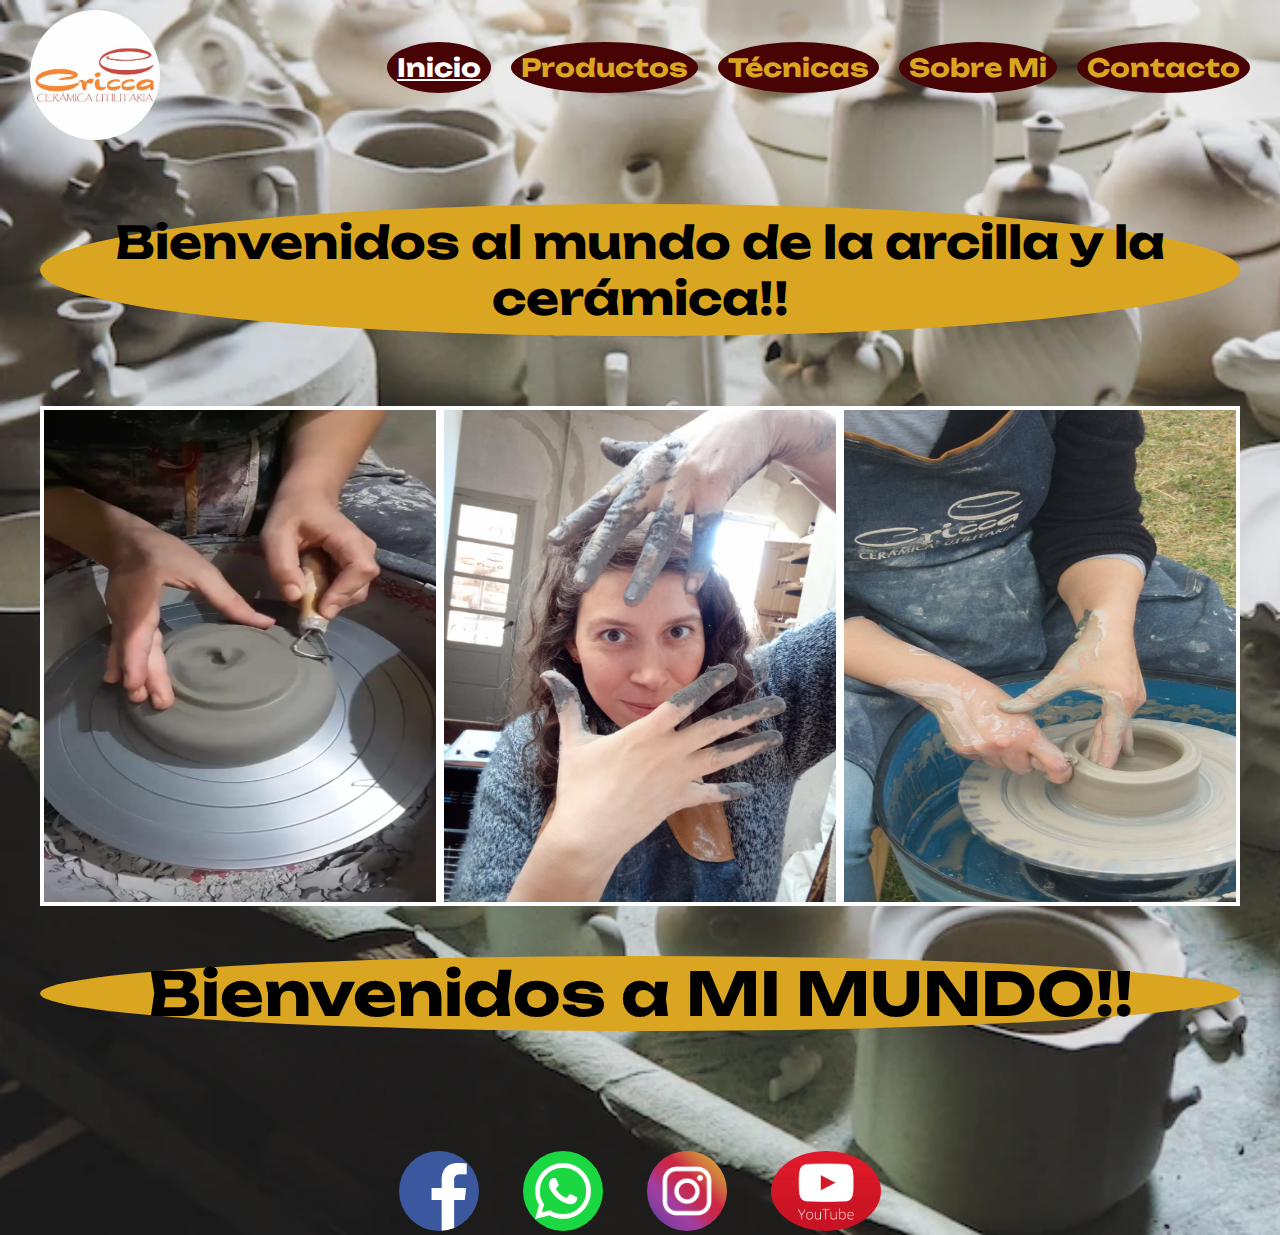
==== index.html @ 8869efef "primer commit" ====
<!DOCTYPE html>
<html lang="en">
<head>
    <meta charset="UTF-8">
    <meta http-equiv="X-UA-Compatible" content="IE=edge">
    <meta name="viewport" content="width=device-width, initial-scale=1.0">
    <link rel="stylesheet" href="./Style/style.css">
    <title>Inicio</title>
    <link rel="shortcut icon" href="./multimedia/Img/WhatsApp Image 2023-01-19 at 03.04.58.jpg" type="image/x-icon">
</head>
<body class="fondo_inicio grid_inicio">

    <header class="header_inicio">
           <!-- inserto logo -->
        <div class="logo">
            <a href="./index.html"><img src="./multimedia/Img/WhatsApp Image 2023-01-19 at 03.04.58.jpg" alt="logo" ></a>
        </div>

        <!-- menu de navegacion -->
        <div>
            <nav >
                <ol class="nave">
                    <li class="menu_item active"><a href="./index.html">Inicio</a></li>
                    <li class="menu_item"><a href="./Pages/Productos.html">Productos</a></li>
                    <li class="menu_item"><a href="./Pages/Tecnicas.html">Técnicas</a></li>
                    <li class="menu_item"><a href="./Pages/Sobre_Mi.html">Sobre Mi</a></li>
                    <li class="menu_item"><a href="./Pages/Contacto.html">Contacto</a></li>
                </ol>
            </nav>
        </div>

    </header>

    <main class="main_inicio">
        <section class="inicio">
            <div>
                <h1 class="titulo_inicio">Bienvenidos al mundo de la arcilla y la cerámica!!</h1>
            </div>

            <!-- insertando imagenes al inicio -->
            <div class="inicio_imagenes">
                <img class="inicio_img move_img1" src="./multimedia/Img/en el torno con herramientas.jpg" alt="el torno">
                <img class="inicio_img move_img2" src="./multimedia/Img/romi con las manos.jpg" alt="romi con las manos">
                <img class="inicio_img move_img3" src="./multimedia/Img/WhatsApp Image 2023-01-22 at 19.27.56.jpg" alt="torneando">
            </div>

            <div class="subtitulo_inicio">
                <h2>Bienvenidos a MI MUNDO!!</h2>
            </div>

        </section>

    </main>
    <footer>
        <div class="footer">
            <a href="https://www.facebook.com/rominadaniela.cricca?mibextid=ZbWKwL" target="_blank"><img src="./multimedia/Img/icono face 2.png" alt="icono de face"></a>
            <a href="https://wa.me/+5402342407062" target="_blank"><img src="./multimedia/Img/icono whatsapp.png" alt="icono whatsapp"></a>
            <a href="https://instagram.com/romi_cricca?igshid=YmMyMTA2M2Y=" target="_blank"><img src="./multimedia/Img/logo de instagram.webp" alt="icono de insta"></a>
            <a href="#"><img src="./multimedia/Img/youtube_logo2.png" alt="icono de youtube"></a>
    
        </div>
    </footer>
</body>

</html>
---- Style/style.css ----
@import url('https://fonts.googleapis.com/css2?family=Prompt:wght@200;400&family=Unbounded:wght@200;300;400&display=swap');

*{
    margin: 0;
    padding: 0;
    box-sizing: border-box;

    font-family: 'Unbounded', cursive;
}

/* aplicando estilo al navegador */

header{
    display: flex;
    
    justify-content: space-between;
    align-items: center;
    gap: 20px;
    padding-inline: 20px;      
}

.nave{
    display: flex;
    list-style-type: none;   
}
.nave li{
    font-size: 25px;
    font-weight: bold;
    margin-bottom: 20px;
}
.nave li a{
    text-decoration: none;
    color: goldenrod;
    margin-inline: 10px;
    background-color: rgb(72, 4, 4);
    border-radius: 50%;
    padding: 10px;
    
    
}
.menu_item a:hover{
    color: white;
    font-size: 35px;
}
.menu_item.active a {
    color: white;
    text-decoration: underline;
}


/* aplicando estilo al logo */
.logo img{
    padding: 10px;
    width: 150px;
    height: 150px;
    border-radius: 100px;
}

.logo img:hover{
    width: 155px;
    height: 155px;
}

/* aplicando etilo a la page inicio */

.inicio{
    padding: 40px;
}
.titulo_inicio{
    margin-top: 10px;
    margin-bottom: 70px;
    border-radius: 50%;
    padding: 10px;
    background-color: goldenrod;
    font-size: 45px;
    font-weight: bolder;
    text-align: center;
}
.inicio_img{
    height: 500px;
    width: 400px;
    border: white solid 4px;
}
.inicio_imagenes{
    display: flex;
    justify-content: space-evenly;
    flex-wrap: wrap;
}
.subtitulo_inicio{
    margin-top: 50px;
    border-radius: 50%;
    background-color: goldenrod;
    font-size: 40px;
    font-weight: bold;
    text-align: center;
}
.fondo_inicio{
    background-image: url(../multimedia/Img/fondo\ completo.webp);
    background-size: cover;
    background-repeat: no-repeat;
}

/***** agregando animacion a la page inicio *****/

.titulo_inicio {
	-webkit-animation: bounce-in-top 1.5s  both;
	        animation: bounce-in-top 1.5s  both;
}


 @-webkit-keyframes bounce-in-top {
    0% {
      -webkit-transform: translateY(-500px);
              transform: translateY(-500px);
      -webkit-animation-timing-function: ease-in;
              animation-timing-function: ease-in;
      opacity: 0;
    }
    38% {
      -webkit-transform: translateY(0);
              transform: translateY(0);
      -webkit-animation-timing-function: ease-out;
              animation-timing-function: ease-out;
      opacity: 1;
    }
    55% {
      -webkit-transform: translateY(-65px);
              transform: translateY(-65px);
      -webkit-animation-timing-function: ease-in;
              animation-timing-function: ease-in;
    }
    72% {
      -webkit-transform: translateY(0);
              transform: translateY(0);
      -webkit-animation-timing-function: ease-out;
              animation-timing-function: ease-out;
    }
    81% {
      -webkit-transform: translateY(-28px);
              transform: translateY(-28px);
      -webkit-animation-timing-function: ease-in;
              animation-timing-function: ease-in;
    }
    90% {
      -webkit-transform: translateY(0);
              transform: translateY(0);
      -webkit-animation-timing-function: ease-out;
              animation-timing-function: ease-out;
    }
    95% {
      -webkit-transform: translateY(-8px);
              transform: translateY(-8px);
      -webkit-animation-timing-function: ease-in;
              animation-timing-function: ease-in;
    }
    100% {
      -webkit-transform: translateY(0);
              transform: translateY(0);
      -webkit-animation-timing-function: ease-out;
              animation-timing-function: ease-out;
    }
  }
  @keyframes bounce-in-top {
    0% {
      -webkit-transform: translateY(-500px);
              transform: translateY(-500px);
      -webkit-animation-timing-function: ease-in;
              animation-timing-function: ease-in;
      opacity: 0;
    }
    38% {
      -webkit-transform: translateY(0);
              transform: translateY(0);
      -webkit-animation-timing-function: ease-out;
              animation-timing-function: ease-out;
      opacity: 1;
    }
    55% {
      -webkit-transform: translateY(-65px);
              transform: translateY(-65px);
      -webkit-animation-timing-function: ease-in;
              animation-timing-function: ease-in;
    }
    72% {
      -webkit-transform: translateY(0);
              transform: translateY(0);
      -webkit-animation-timing-function: ease-out;
              animation-timing-function: ease-out;
    }
    81% {
      -webkit-transform: translateY(-28px);
              transform: translateY(-28px);
      -webkit-animation-timing-function: ease-in;
              animation-timing-function: ease-in;
    }
    90% {
      -webkit-transform: translateY(0);
              transform: translateY(0);
      -webkit-animation-timing-function: ease-out;
              animation-timing-function: ease-out;
    }
    95% {
      -webkit-transform: translateY(-8px);
              transform: translateY(-8px);
      -webkit-animation-timing-function: ease-in;
              animation-timing-function: ease-in;
    }
    100% {
      -webkit-transform: translateY(0);
              transform: translateY(0);
      -webkit-animation-timing-function: ease-out;
              animation-timing-function: ease-out;
    }
  }


.move_img1 {
	-webkit-animation: tilt-in-fwd-tl 0.6s cubic-bezier(0.250, 0.460, 0.450, 0.940) both;
	        animation: tilt-in-fwd-tl 0.6s cubic-bezier(0.250, 0.460, 0.450, 0.940) both;
}


 @-webkit-keyframes tilt-in-fwd-tl {
    0% {
      -webkit-transform: rotateY(-20deg) rotateX(35deg) translate(-300px, -300px) skew(35deg, -10deg);
              transform: rotateY(-20deg) rotateX(35deg) translate(-300px, -300px) skew(35deg, -10deg);
      opacity: 0;
    }
    100% {
      -webkit-transform: rotateY(0) rotateX(0deg) translate(0, 0) skew(0deg, 0deg);
              transform: rotateY(0) rotateX(0deg) translate(0, 0) skew(0deg, 0deg);
      opacity: 1;
    }
  }
  @keyframes tilt-in-fwd-tl {
    0% {
      -webkit-transform: rotateY(-20deg) rotateX(35deg) translate(-300px, -300px) skew(35deg, -10deg);
              transform: rotateY(-20deg) rotateX(35deg) translate(-300px, -300px) skew(35deg, -10deg);
      opacity: 0;
    }
    100% {
      -webkit-transform: rotateY(0) rotateX(0deg) translate(0, 0) skew(0deg, 0deg);
              transform: rotateY(0) rotateX(0deg) translate(0, 0) skew(0deg, 0deg);
      opacity: 1;
    }
  }
  
  

.move_img2{
	-webkit-animation: puff-in-top 0.7s cubic-bezier(0.470, 0.000, 0.745, 0.715) both;
	        animation: puff-in-top 0.7s cubic-bezier(0.470, 0.000, 0.745, 0.715) both;
}

  @-webkit-keyframes puff-in-top {
    0% {
      -webkit-transform: scale(2);
              transform: scale(2);
      -webkit-transform-origin: 50% 0%;
              transform-origin: 50% 0%;
      -webkit-filter: blur(4px);
              filter: blur(4px);
      opacity: 0;
    }
    100% {
      -webkit-transform: scale(1);
              transform: scale(1);
      -webkit-transform-origin: 50% 0%;
              transform-origin: 50% 0%;
      -webkit-filter: blur(0px);
              filter: blur(0px);
      opacity: 1;
    }
  }
  @keyframes puff-in-top {
    0% {
      -webkit-transform: scale(2);
              transform: scale(2);
      -webkit-transform-origin: 50% 0%;
              transform-origin: 50% 0%;
      -webkit-filter: blur(4px);
              filter: blur(4px);
      opacity: 0;
    }
    100% {
      -webkit-transform: scale(1);
              transform: scale(1);
      -webkit-transform-origin: 50% 0%;
              transform-origin: 50% 0%;
      -webkit-filter: blur(0px);
              filter: blur(0px);
      opacity: 1;
    }
  }
  
.move_img3 {
	-webkit-animation: tilt-in-fwd-br 0.6s cubic-bezier(0.250, 0.460, 0.450, 0.940) both;
	        animation: tilt-in-fwd-br 0.6s cubic-bezier(0.250, 0.460, 0.450, 0.940) both;
}

 @-webkit-keyframes tilt-in-fwd-br {
    0% {
      -webkit-transform: rotateY(20deg) rotateX(-35deg) translate(300px, 300px) skew(35deg, -10deg);
              transform: rotateY(20deg) rotateX(-35deg) translate(300px, 300px) skew(35deg, -10deg);
      opacity: 0;
    }
    100% {
      -webkit-transform: rotateY(0) rotateX(0deg) translate(0, 0) skew(0deg, 0deg);
              transform: rotateY(0) rotateX(0deg) translate(0, 0) skew(0deg, 0deg);
      opacity: 1;
    }
  }
  @keyframes tilt-in-fwd-br {
    0% {
      -webkit-transform: rotateY(20deg) rotateX(-35deg) translate(300px, 300px) skew(35deg, -10deg);
              transform: rotateY(20deg) rotateX(-35deg) translate(300px, 300px) skew(35deg, -10deg);
      opacity: 0;
    }
    100% {
      -webkit-transform: rotateY(0) rotateX(0deg) translate(0, 0) skew(0deg, 0deg);
              transform: rotateY(0) rotateX(0deg) translate(0, 0) skew(0deg, 0deg);
      opacity: 1;
    }
  }


/* aplicando estilo a la page productos */


.fondo_productos{
    background-image: url(../multimedia/Img/fondo\ pantalla\ 3.webp);
    background-size: cover;
    background-repeat: no-repeat;
    background-attachment: fixed;
}


/***** aplicando estilo con flex a la page productos *****/

.pro{
    padding: 25px;
    display: flex;
    flex-wrap: wrap;
    justify-content: space-evenly;
    margin-top: 30px;
}

.productos{
    width: 300px;
    background-color:burlywood;
    border-radius: 10px;
    margin-inline: 30px;
    margin-bottom: 30px;

    text-align: center;
}
.producto_img{
    width: 100%;
    border-radius: 10px;
    margin-bottom: 10px;
}
.producto_titulo{
    font-size: 25px;
    margin-bottom: 10px;
}
.producto_precio{
    font-size: 20px;

    margin-bottom: 10px;
}
.producto_button{
    background-color: chartreuse;
    border: none;
    padding: 10px;
    border-radius: 10px;
    margin-bottom: 10px;
}


/* aplicando estilo a la page tecnicas */

.fondo_tecnicas{
    background-image: url(../multimedia/Img/mesada\ con\ vajilla.jpg);
    background-size: cover;
    background-repeat: no-repeat;
    
}
.tecnicas{
    padding: 20px;
}
.titulo_tecnicas{
    margin-top: 20px;
    margin-bottom: 30px;
    
}

.tecnicas_flex{
  display: flex;
  flex-wrap: wrap;
  justify-content: space-evenly;
}

.img_tecnicas1{
    padding: 20px;
    margin-top: 80px;
    margin-bottom: 20px;
    border-radius: 50px;
    height: 400px;
    border: none
}
.img_tecnicas2{
    padding: 20px;
    margin-top: 80px;
    margin-bottom: 20px;
    border-radius: 50px;
    height: 400px;
    width: 400px;
    border: none
}
.video_tecnicas{
  padding: 20px;
  margin-top: 80px;
  width: 400px;
  height: 400px;
}



/* aplicando estilo a la page sobre mi */

.fondo_sobre_mi{
    background-image:url(../multimedia/Img/img\ footer\ elementos.jpg) ;
    background-size:cover;
    background-repeat: no-repeat;
    background-attachment: fixed;
}

.estilo_section{
    margin: 20px;
    margin-block: 40px;
}

/******** aplicando grid a la page sobre mi ******/
.sobre_mi{
    margin: 20px;
    width: 100%;
    height: 100vh;

    display: grid;
    grid-template-columns: 1fr 1fr 1fr;
    grid-template-rows: 1fr 1fr 1fr;
    grid-gap: 20px;
    grid-template-areas: 
    ".                  titulo       ."
    "img1               texto        img2"
    "tituloMuestra      video        img3";
}


.titulo_sobre_mi{
    grid-area: titulo;
    font-size: 30px;
    text-align: center;
    background-color: rgba(218, 165, 32, 0.442);
    
}

.biografia{
    grid-area: texto;
    width: 600px;
    height: 100%;
    overflow-y: scroll;
    
    border: 5px double salmon;
    background-color: rgba(223, 223, 193, 0.466);
    margin-inline: 20px;
}

.video_muestra {
    display:contents;
        
}

.titulo_video{
    display: flex;
    flex-direction: column;
    justify-content: center;
    grid-area: tituloMuestra;
    margin-top: 50px;
    margin-left: 20px;
    background-color: rgba(218, 165, 32, 0.442);
    height: 100px;
    
}

.video_sobre_mi{
    grid-area: video;
    margin-top: 40px;
    margin-left: 40px;
    height: 300px;
    width: 450px;
    
}

.img1_sobremi{
    grid-area: img1;
    height: 300px;
    width: 350px;
    margin-inline: 20px;
}

.img2_sobremi{
    grid-area: img2;
    height: 300px;
    width: 350px;
    margin-inline: 20px;

}
.img3_sobremi{
    grid-area: img3;
    height: 300px;
    width: 350px;
    margin-top: 40px;
    margin-left: 40px;

}

/*** aplicando estilo a la page contacto ***/

.contacto{
    margin: 40px;
}

.fondo_contacto{
    background-image: url(../multimedia/Img/mezcla-arcilla\ utencillos.webp);
    background-size: cover;
}
.titulo_contacto {
    padding-top: 50px;

    background-color: goldenrod;
    border-radius: 80%;
    padding: 2px;
    margin-bottom: 40px;
    font-size: 25px;
    font-weight: bold;
    text-align: center;
}
.cuadro_consulta{
    
    height: 350px;
    width: 400px;
    
    background-color: rgba(218, 165, 32, 0.455);
}
.consulta{
    padding-top: 20px;
    text-align: center;
    margin-bottom: 10px;
    font-weight: bold;
    text-decoration:underline;
}

/* aplicando estilo a la ubicación y mapa de la page contacto */
.ubicacion{
    margin-top: 80px;
    padding-left: 200px;
    margin-bottom: 10px;
}
.mapa{
    padding-left: 50px;
    margin-bottom: 50px;
    width: 600px;
    height: 450px;
}


/* aplicando estilos al Footer */

footer{
    display: flex;
    justify-content: space-around;
    
}
.footer{
    margin-top: 80px;
}

.footer_sobremi{
    margin-top: 200px;
}

.footer a img{
    height: 80px;
    margin-inline: 20px;
    border-radius: 80%;
}
.footer_sobremi a img{
    height: 80px;
    margin-inline: 20px;
    border-radius: 80%;
}


/***** Aplicando Media Queries *****/

@media screen and (max-width: 1100px) {


  /* Media Queries al navegador */
  .nave{
    flex-direction: column; 
  }

  header{
    display: flex;
    justify-content: center;
    }


  /* media queries a sobre_mi */
  .sobre_mi{
      
      grid-template-columns: 1fr;
      grid-template-rows: repeat (7 , 1f);
      grid-template-areas: 
        "titulo"
        "img1"
        "texto"
        "tituloMuestra"
        "video"
        "img2"
        "img3";
     }
  .biografia{
      grid-area: texto;
      width: 300px;
      height: 150px;
      overflow-y: scroll;
      margin-inline: 10px;
      
  }
  .img1_sobremi{
    
    height: 300px;
    width: 300px;
    margin-left: 50px;
}
  .img2_sobremi{
 
    height: 300px;
    width: 300px;
    margin-inline: 20px;

}

  /** Media Queries al footer **/
  .footer a img{
    height: 75px;
    margin-inline: 15px;
    
  }
  .footer_sobremi a img{
    height: 75px;
    margin-inline: 15px;
       
  }
  
}


@media screen and (max-width: 480px) {
  
  /* media queries al nav */
  .nave li{
    font-size: 10px;
    margin-top: 20px;
  }
  .menu_item a:hover{
    font-size: 20px;
} 

  .titulo_inicio{
    font-size: 30px;
}
  
  .subtitulo_inicio{
    font-size: 20px;
  }

  /* media queries a contacto */
  .titulo_contacto{
    font-size: 18px;
  }

  .mapa{
    width: 400px;
    height: 300px;
}

  /** media queries a footer **/
  .footer a img{
    height: 50px;
    margin-inline: 10px;
  }
  .footer_sobremi a img{
    height: 50px;
    margin-inline: 10px;
  }

  
}
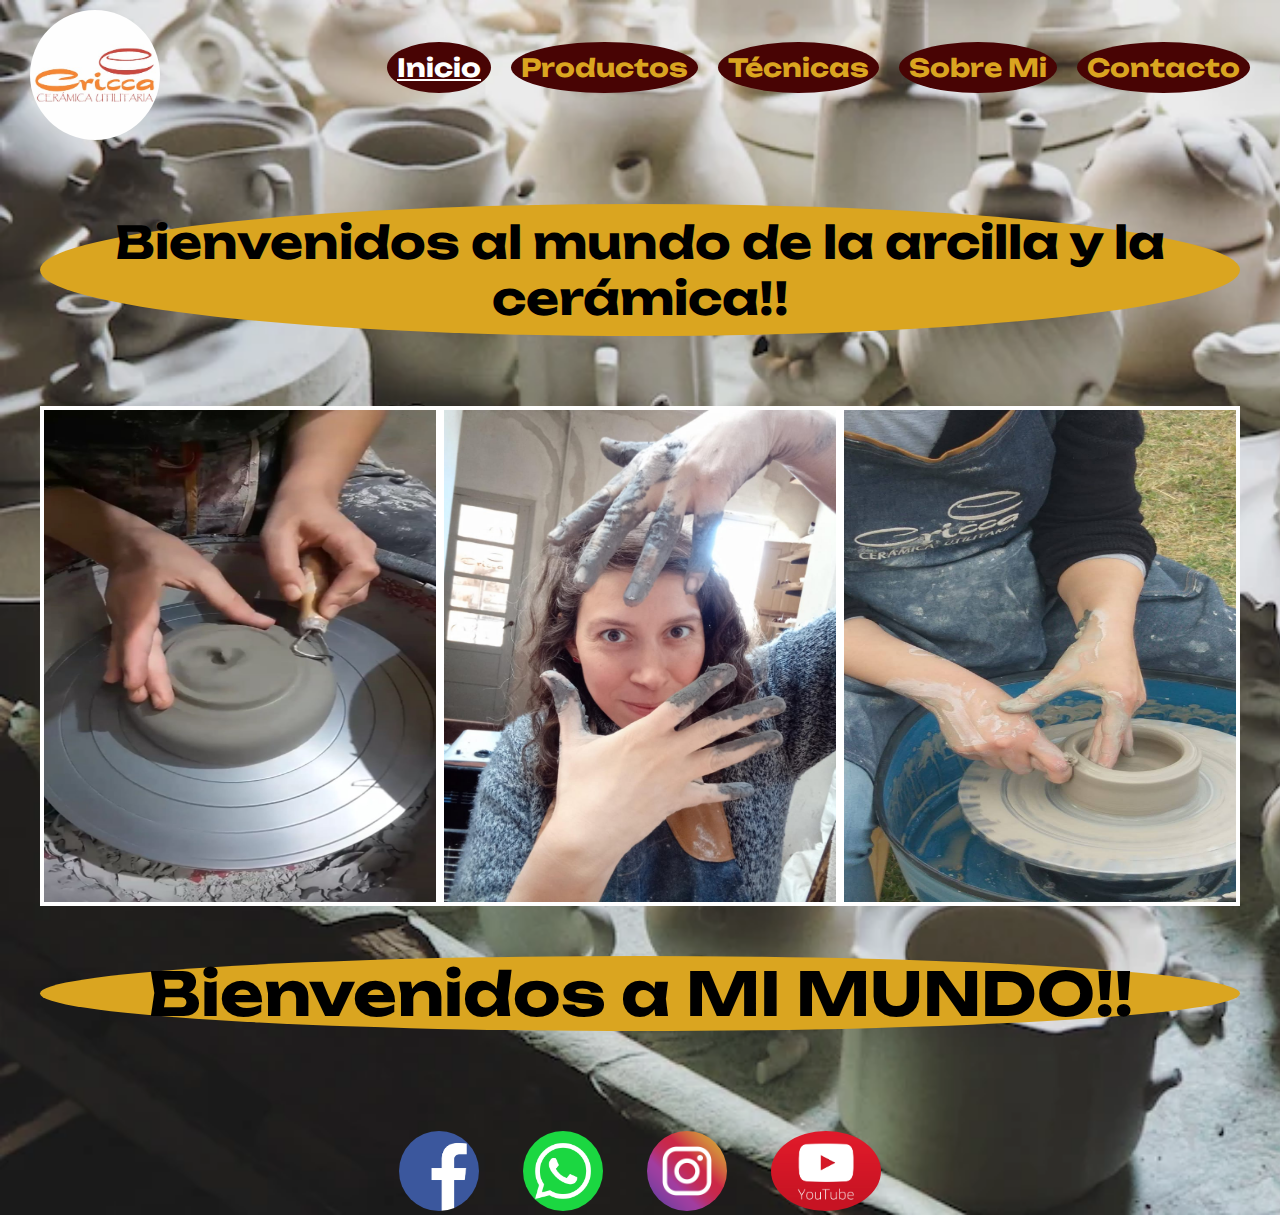
==== commit 14a93559: "Incorporando bootstrap" ====
--- a/index.html
+++ b/index.html
@@ -6,12 +6,14 @@
     <meta name="viewport" content="width=device-width, initial-scale=1.0">
     <link rel="stylesheet" href="./Style/style.css">
     <title>Inicio</title>
+
+    <!-- colocando logo para pestaña de la web -->
     <link rel="shortcut icon" href="./multimedia/Img/WhatsApp Image 2023-01-19 at 03.04.58.jpg" type="image/x-icon">
 </head>
-<body class="fondo_inicio grid_inicio">
+<body class="fondo_inicio">
 
-    <header class="header_inicio">
-           <!-- inserto logo -->
+    <header>
+        <!-- colocando logo al navegador -->
         <div class="logo">
             <a href="./index.html"><img src="./multimedia/Img/WhatsApp Image 2023-01-19 at 03.04.58.jpg" alt="logo" ></a>
         </div>
@@ -28,10 +30,9 @@
                 </ol>
             </nav>
         </div>
-
     </header>
 
-    <main class="main_inicio">
+    <main>
         <section class="inicio">
             <div>
                 <h1 class="titulo_inicio">Bienvenidos al mundo de la arcilla y la cerámica!!</h1>
--- a/Style/style.css
+++ b/Style/style.css
@@ -40,7 +40,8 @@
 }
 .menu_item a:hover{
     color: white;
-    font-size: 35px;
+    font-size: 30px;
+    
 }
 .menu_item.active a {
     color: white;
@@ -108,7 +109,7 @@
 }
 
 
- @-webkit-keyframes bounce-in-top {
+@-webkit-keyframes bounce-in-top {
     0% {
       -webkit-transform: translateY(-500px);
               transform: translateY(-500px);
@@ -326,7 +327,6 @@
 
 /* aplicando estilo a la page productos */
 
-
 .fondo_productos{
     background-image: url(../multimedia/Img/fondo\ pantalla\ 3.webp);
     background-size: cover;
@@ -389,39 +389,26 @@
     padding: 20px;
 }
 .titulo_tecnicas{
-    margin-top: 20px;
-    margin-bottom: 30px;
-    
-}
-
-.tecnicas_flex{
-  display: flex;
-  flex-wrap: wrap;
-  justify-content: space-evenly;
-}
-
-.img_tecnicas1{
-    padding: 20px;
-    margin-top: 80px;
-    margin-bottom: 20px;
-    border-radius: 50px;
-    height: 400px;
-    border: none
-}
-.img_tecnicas2{
-    padding: 20px;
-    margin-top: 80px;
-    margin-bottom: 20px;
-    border-radius: 50px;
-    height: 400px;
-    width: 400px;
-    border: none
-}
-.video_tecnicas{
-  padding: 20px;
-  margin-top: 80px;
-  width: 400px;
-  height: 400px;
+  padding-top: 50px;
+
+  background-color: goldenrod;
+  border-radius: 80%;
+  padding: 2px;
+  margin-bottom: 40px;
+  font-size: 50px;
+  font-weight: bold;
+  text-align: center;
+}
+.texto_tecnicas{
+  background-color: rgba(218, 165, 32, 0.442);
+  font-size: 20px;
+  margin-top: 50px;
+  margin-bottom: 30px;
+}
+
+.img_tecnica{
+  height: 600px;
+  width: 700px;
 }
 
 
@@ -444,14 +431,14 @@
 .sobre_mi{
     margin: 20px;
     width: 100%;
-    height: 100vh;
+
 
     display: grid;
-    grid-template-columns: 1fr 1fr 1fr;
-    grid-template-rows: 1fr 1fr 1fr;
+    grid-template-columns: auto auto auto;
+    grid-template-rows: auto 400px auto;
     grid-gap: 20px;
     grid-template-areas: 
-    ".                  titulo       ."
+    "titulo             titulo       titulo"
     "img1               texto        img2"
     "tituloMuestra      video        img3";
 }
@@ -459,9 +446,11 @@
 
 .titulo_sobre_mi{
     grid-area: titulo;
-    font-size: 30px;
+    font-size: 50px;
     text-align: center;
-    background-color: rgba(218, 165, 32, 0.442);
+    background-color: goldenrod;
+    border-radius: 80%;
+    margin-bottom: 30px;
     
 }
 
@@ -521,7 +510,7 @@
     height: 300px;
     width: 350px;
     margin-top: 40px;
-    margin-left: 40px;
+    margin-inline: 20px;
 
 }
 
@@ -542,7 +531,7 @@
     border-radius: 80%;
     padding: 2px;
     margin-bottom: 40px;
-    font-size: 25px;
+    font-size: 35px;
     font-weight: bold;
     text-align: center;
 }
@@ -583,11 +572,7 @@
     
 }
 .footer{
-    margin-top: 80px;
-}
-
-.footer_sobremi{
-    margin-top: 200px;
+    margin-top: 60px;
 }
 
 .footer a img{
@@ -595,11 +580,6 @@
     margin-inline: 20px;
     border-radius: 80%;
 }
-.footer_sobremi a img{
-    height: 80px;
-    margin-inline: 20px;
-    border-radius: 80%;
-}
 
 
 /***** Aplicando Media Queries *****/
@@ -615,14 +595,14 @@
   header{
     display: flex;
     justify-content: center;
-    }
+  }
 
 
   /* media queries a sobre_mi */
   .sobre_mi{
-      
-      grid-template-columns: 1fr;
-      grid-template-rows: repeat (7 , 1f);
+      display: grid;
+      grid-template-columns: auto;
+      grid-template-rows: repeat (7 , auto);
       grid-template-areas: 
         "titulo"
         "img1"
@@ -631,28 +611,29 @@
         "video"
         "img2"
         "img3";
-     }
+  }
+
   .biografia{
       grid-area: texto;
       width: 300px;
-      height: 150px;
+      height: 350px;
       overflow-y: scroll;
-      margin-inline: 10px;
+      margin-left: 50px;
       
   }
   .img1_sobremi{
-    
-    height: 300px;
-    width: 300px;
+    height: 380px;
+    width: 320px;
     margin-left: 50px;
-}
+  }
+
   .img2_sobremi{
- 
+
     height: 300px;
     width: 300px;
     margin-inline: 20px;
 
-}
+  }
 
   /** Media Queries al footer **/
   .footer a img{
@@ -660,12 +641,6 @@
     margin-inline: 15px;
     
   }
-  .footer_sobremi a img{
-    height: 75px;
-    margin-inline: 15px;
-       
-  }
-  
 }
 
 
@@ -678,11 +653,11 @@
   }
   .menu_item a:hover{
     font-size: 20px;
-} 
+  } 
 
   .titulo_inicio{
     font-size: 30px;
-}
+  }
   
   .subtitulo_inicio{
     font-size: 20px;
@@ -696,19 +671,28 @@
   .mapa{
     width: 400px;
     height: 300px;
-}
-
-  /** media queries a footer **/
+  }
+
+/* aplicando media queries a sobre mi */
+  .titulo_sobre_mi{
+    font-size: 30px;
+  }
+
+  .video_sobre_mi{
+    width: 350px;
+  }
+
+  .img3_sobremi{
+    width: 300px;
+  }
+
+
+/** media queries a footer **/
   .footer a img{
     height: 50px;
     margin-inline: 10px;
   }
-  .footer_sobremi a img{
-    height: 50px;
-    margin-inline: 10px;
-  }
-
-  
+
 }
 
   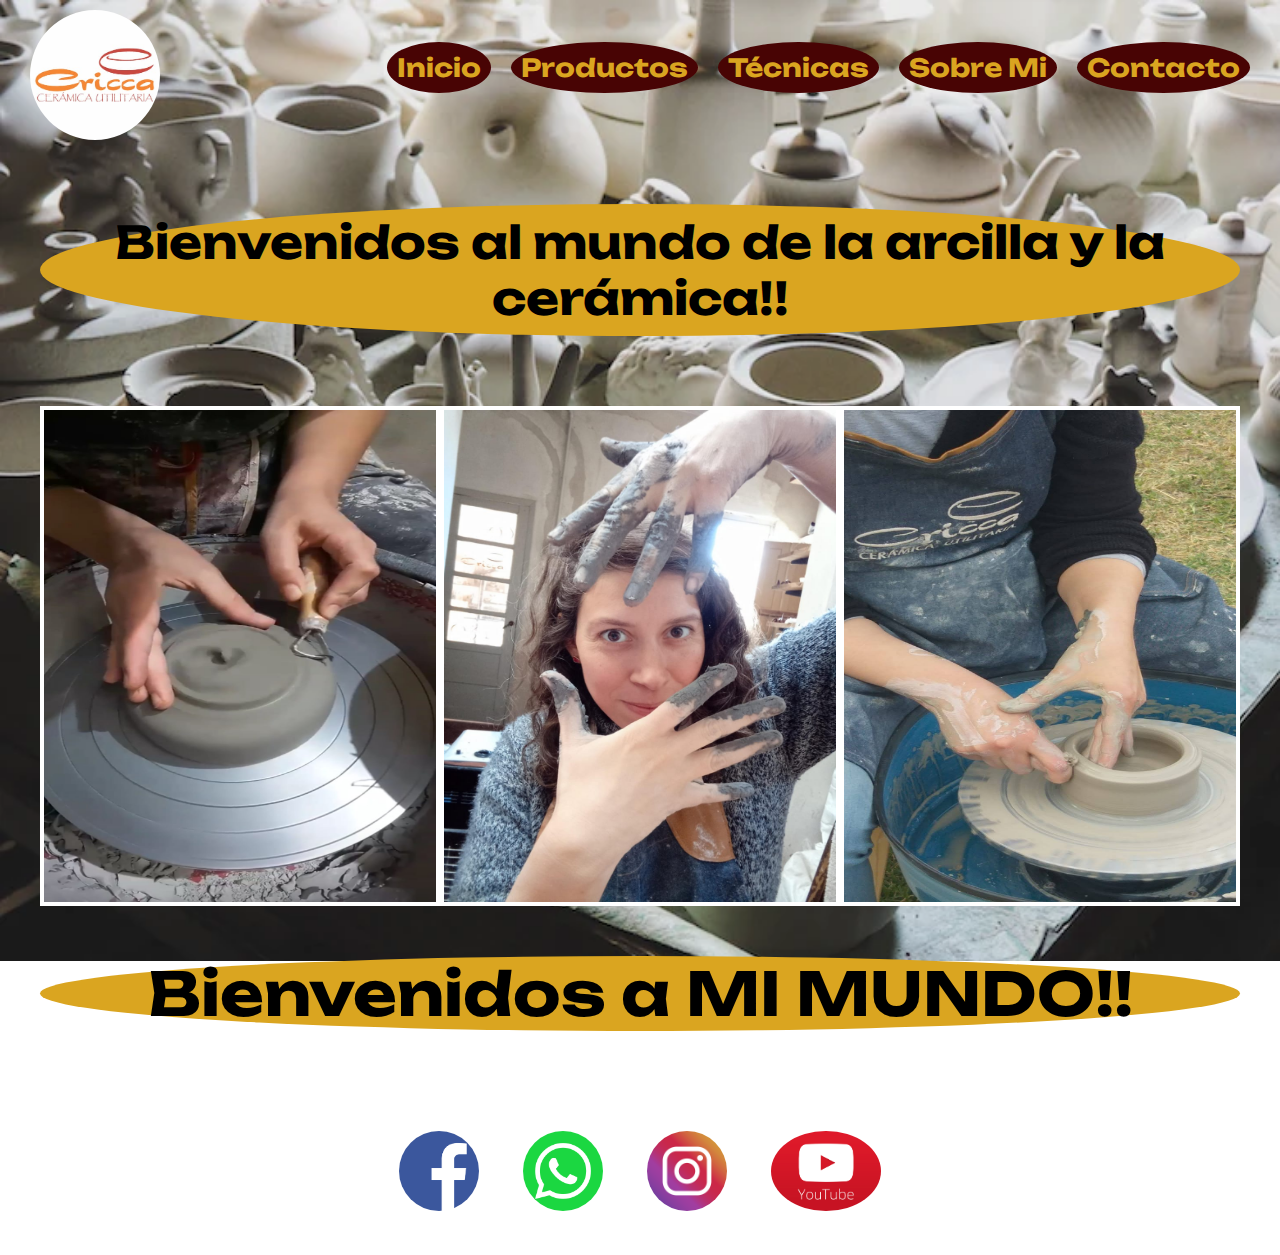
==== commit df965d41: "aplicando sass" ====
--- a/index.html
+++ b/index.html
@@ -4,7 +4,7 @@
     <meta charset="UTF-8">
     <meta http-equiv="X-UA-Compatible" content="IE=edge">
     <meta name="viewport" content="width=device-width, initial-scale=1.0">
-    <link rel="stylesheet" href="./Style/style.css">
+    <link rel="stylesheet" href="./Style/estilo.css">
     <title>Inicio</title>
 
     <!-- colocando logo para pestaña de la web -->
--- a/Style/estilo.css
+++ b/Style/estilo.css
@@ -0,0 +1,504 @@
+@charset "UTF-8";
+@import url("https://fonts.googleapis.com/css2?family=Prompt:wght@200;400&family=Unbounded:wght@200;300;400&display=swap");
+* {
+  margin: 0;
+  padding: 0;
+  box-sizing: border-box;
+  font-family: "Unbounded", cursive;
+}
+
+/* aplicando estilo al navegador */
+header {
+  display: flex;
+  justify-content: space-between;
+  align-items: center;
+  gap: 20px;
+  padding-inline: 20px;
+}
+
+.nave {
+  display: flex;
+  list-style-type: none;
+}
+.nave li {
+  font-size: 25px;
+  font-weight: bold;
+  margin-bottom: 20px;
+}
+.nave li a {
+  text-decoration: none;
+  color: goldenrod;
+  margin-inline: 10px;
+  background-color: rgb(72, 4, 4);
+  border-radius: 50%;
+  padding: 10px;
+}
+
+.menu_item a:hover {
+  color: white;
+  font-size: 30px;
+}
+
+.active a {
+  color: white;
+  text-decoration: underline;
+}
+
+/* aplicando estilo al logo */
+.logo img {
+  padding: 10px;
+  width: 150px;
+  height: 150px;
+  border-radius: 100px;
+}
+.logo img:hover {
+  width: 155px;
+  height: 155px;
+}
+
+/* aplicando etilo a la page inicio */
+.inicio {
+  padding: 40px;
+}
+
+.titulo_inicio {
+  margin-top: 10px;
+  margin-bottom: 70px;
+  border-radius: 50%;
+  padding: 10px;
+  background-color: goldenrod;
+  font-size: 45px;
+  font-weight: bolder;
+  text-align: center;
+}
+
+.inicio_img {
+  height: 500px;
+  width: 400px;
+  border: white solid 4px;
+}
+
+.inicio_imagenes {
+  display: flex;
+  justify-content: space-evenly;
+  flex-wrap: wrap;
+}
+
+.subtitulo_inicio {
+  margin-top: 50px;
+  border-radius: 50%;
+  background-color: goldenrod;
+  font-size: 40px;
+  font-weight: bold;
+  text-align: center;
+}
+
+.fondo_inicio {
+  background-image: url(../multimedia/Img/fondo\ completo.webp);
+  background-size: cover;
+  background-repeat: no-repeat;
+  background-attachment: fixed;
+}
+
+/***** agregando animacion a la page inicio *****/
+.titulo_inicio {
+  animation: bounce-in-top 1.5s both;
+}
+@keyframes bounce-in-top {
+  0% {
+    transform: translateY(-500px);
+    animation-timing-function: ease-in;
+    opacity: 0;
+  }
+  38% {
+    transform: translateY(0);
+    animation-timing-function: ease-out;
+    opacity: 1;
+  }
+  55% {
+    transform: translateY(-65px);
+    animation-timing-function: ease-in;
+  }
+  72% {
+    transform: translateY(0);
+    animation-timing-function: ease-out;
+  }
+  81% {
+    transform: translateY(-28px);
+    animation-timing-function: ease-in;
+  }
+  90% {
+    transform: translateY(0);
+    animation-timing-function: ease-out;
+  }
+  95% {
+    transform: translateY(-8px);
+    animation-timing-function: ease-in;
+  }
+  100% {
+    transform: translateY(0);
+    animation-timing-function: ease-out;
+  }
+}
+.move_img1 {
+  animation: tilt-in-fwd-tl 0.6s cubic-bezier(0.25, 0.46, 0.45, 0.94) both;
+}
+@keyframes tilt-in-fwd-tl {
+  0% {
+    transform: rotateY(-20deg) rotateX(35deg) translate(-300px, -300px) skew(35deg, -10deg);
+    opacity: 0;
+  }
+  100% {
+    transform: rotateY(0) rotateX(0deg) translate(0, 0) skew(0deg, 0deg);
+    opacity: 1;
+  }
+}
+.move_img2 {
+  animation: puff-in-top 0.7s cubic-bezier(0.47, 0, 0.745, 0.715) both;
+}
+@keyframes puff-in-top {
+  0% {
+    transform: scale(2);
+    transform-origin: 50% 0%;
+    filter: blur(4px);
+    opacity: 0;
+  }
+  100% {
+    transform: scale(1);
+    transform-origin: 50% 0%;
+    filter: blur(0px);
+    opacity: 1;
+  }
+}
+.move_img3 {
+  animation: tilt-in-fwd-br 0.6s cubic-bezier(0.25, 0.46, 0.45, 0.94) both;
+}
+@keyframes tilt-in-fwd-br {
+  0% {
+    transform: rotateY(20deg) rotateX(-35deg) translate(300px, 300px) skew(35deg, -10deg);
+    opacity: 0;
+  }
+  100% {
+    transform: rotateY(0) rotateX(0deg) translate(0, 0) skew(0deg, 0deg);
+    opacity: 1;
+  }
+}
+/* aplicando estilo a la page productos */
+.fondo_productos {
+  background-image: url(../multimedia/Img/fondo\ pantalla\ 3.webp);
+  background-size: cover;
+  background-repeat: no-repeat;
+  background-attachment: fixed;
+}
+
+/***** aplicando estilo con flex a la page productos *****/
+.pro {
+  padding: 25px;
+  display: flex;
+  flex-wrap: wrap;
+  justify-content: space-evenly;
+  margin-top: 30px;
+}
+
+.productos {
+  width: 300px;
+  background-color: burlywood;
+  border-radius: 10px;
+  margin-inline: 30px;
+  margin-bottom: 30px;
+  text-align: center;
+}
+
+.producto_img {
+  width: 100%;
+  border-radius: 10px;
+  margin-bottom: 10px;
+}
+
+.producto_titulo {
+  font-size: 25px;
+  margin-bottom: 10px;
+}
+
+.producto_precio {
+  font-size: 20px;
+  margin-bottom: 10px;
+}
+
+.producto_button {
+  background-color: chartreuse;
+  border: none;
+  padding: 10px;
+  border-radius: 10px;
+  margin-bottom: 10px;
+}
+
+/* aplicando estilo a la page tecnicas */
+.fondo_tecnicas {
+  background-image: url(../multimedia/Img/mesada\ con\ vajilla.jpg);
+  background-size: cover;
+  background-repeat: no-repeat;
+  background-attachment: fixed;
+}
+
+.tecnicas {
+  padding: 20px;
+}
+
+.titulo_tecnicas {
+  padding-top: 50px;
+  background-color: goldenrod;
+  border-radius: 80%;
+  padding: 2px;
+  margin-bottom: 40px;
+  font-size: 50px;
+  font-weight: bold;
+  text-align: center;
+}
+
+.texto_tecnicas {
+  background-color: rgba(218, 165, 32, 0.442);
+  font-size: 20px;
+  margin-top: 50px;
+  margin-bottom: 30px;
+}
+
+.img_tecnica {
+  height: 600px;
+  width: 700px;
+}
+
+/* aplicando estilo a la page sobre mi */
+.fondo_sobre_mi {
+  background-image: url(../multimedia/Img/img\ footer\ elementos.jpg);
+  background-size: cover;
+  background-repeat: no-repeat;
+  background-attachment: fixed;
+}
+
+.estilo_section {
+  margin: 20px;
+  margin-block: 40px;
+}
+
+/******** aplicando grid a la page sobre mi ******/
+.sobre_mi {
+  margin: 20px;
+  width: 100%;
+  display: grid;
+  grid-template-columns: auto auto auto;
+  grid-template-rows: auto 400px auto;
+  grid-gap: 20px;
+  grid-template-areas: "titulo             titulo       titulo" "img1               texto        img2" "tituloMuestra      video        img3";
+}
+
+.titulo_sobre_mi {
+  grid-area: titulo;
+  font-size: 50px;
+  text-align: center;
+  background-color: goldenrod;
+  border-radius: 80%;
+  margin-bottom: 30px;
+}
+
+.biografia {
+  grid-area: texto;
+  width: 600px;
+  height: 100%;
+  overflow-y: scroll;
+  border: 5px double salmon;
+  background-color: rgba(223, 223, 193, 0.466);
+  margin-inline: 20px;
+}
+
+.video_muestra {
+  display: contents;
+}
+
+.titulo_video {
+  display: flex;
+  flex-direction: column;
+  justify-content: center;
+  grid-area: tituloMuestra;
+  margin-top: 50px;
+  margin-left: 20px;
+  background-color: rgba(218, 165, 32, 0.442);
+  height: 100px;
+}
+
+.video_sobre_mi {
+  grid-area: video;
+  margin-top: 40px;
+  margin-left: 40px;
+  height: 300px;
+  width: 450px;
+}
+
+.img1_sobremi {
+  grid-area: img1;
+  height: 300px;
+  width: 350px;
+  margin-inline: 20px;
+}
+
+.img2_sobremi {
+  grid-area: img2;
+  height: 300px;
+  width: 350px;
+  margin-inline: 20px;
+}
+
+.img3_sobremi {
+  grid-area: img3;
+  height: 300px;
+  width: 350px;
+  margin-top: 40px;
+  margin-inline: 20px;
+}
+
+/*** aplicando estilo a la page contacto ***/
+.contacto {
+  margin: 40px;
+}
+
+.fondo_contacto {
+  background-image: url(../multimedia/Img/mezcla-arcilla\ utencillos.webp);
+  background-size: cover;
+  background-repeat: no-repeat;
+  background-attachment: fixed;
+}
+
+.titulo_contacto {
+  padding-top: 50px;
+  background-color: goldenrod;
+  border-radius: 80%;
+  padding: 2px;
+  margin-bottom: 40px;
+  font-size: 35px;
+  font-weight: bold;
+  text-align: center;
+}
+
+.cuadro_consulta {
+  height: 350px;
+  width: 400px;
+  background-color: rgba(218, 165, 32, 0.455);
+}
+
+.consulta {
+  padding-top: 20px;
+  text-align: center;
+  margin-bottom: 10px;
+  font-weight: bold;
+  text-decoration: underline;
+}
+
+/* aplicando estilo a la ubicación y mapa de la page contacto */
+.ubicacion {
+  margin-top: 80px;
+  padding-left: 200px;
+  margin-bottom: 10px;
+}
+
+.mapa {
+  padding-left: 50px;
+  margin-bottom: 50px;
+  width: 600px;
+  height: 450px;
+}
+
+/* aplicando estilos al Footer */
+footer {
+  display: flex;
+  justify-content: space-around;
+}
+
+.footer {
+  margin-top: 60px;
+  margin-bottom: 40px;
+}
+.footer a img {
+  height: 80px;
+  margin-inline: 20px;
+  border-radius: 80%;
+}
+
+/***** Aplicando Media Queries *****/
+@media screen and (max-width: 1100px) {
+  /* Media Queries al navegador */
+  .nave {
+    flex-direction: column;
+  }
+  header {
+    display: flex;
+    justify-content: center;
+  }
+  /* media queries a sobre_mi */
+  .sobre_mi {
+    display: grid;
+    grid-template-columns: auto;
+    grid-template-rows: repeat 7, auto;
+    grid-template-areas: "titulo" "img1" "texto" "tituloMuestra" "video" "img2" "img3";
+  }
+  .biografia {
+    grid-area: texto;
+    width: 300px;
+    height: 350px;
+    overflow-y: scroll;
+    margin-left: 50px;
+  }
+  .img1_sobremi {
+    height: 380px;
+    width: 320px;
+    margin-left: 50px;
+  }
+  .img2_sobremi {
+    height: 300px;
+    width: 300px;
+    margin-inline: 20px;
+  }
+  /** Media Queries al footer **/
+  .footer a img {
+    height: 75px;
+    margin-inline: 15px;
+  }
+}
+@media screen and (max-width: 480px) {
+  /* media queries al nav */
+  .nave li {
+    font-size: 10px;
+    margin-top: 20px;
+  }
+  .menu_item a:hover {
+    font-size: 20px;
+  }
+  .titulo_inicio {
+    font-size: 30px;
+  }
+  .subtitulo_inicio {
+    font-size: 20px;
+  }
+  /* media queries a contacto */
+  .titulo_contacto {
+    font-size: 18px;
+  }
+  .mapa {
+    width: 400px;
+    height: 300px;
+  }
+  /* aplicando media queries a sobre mi */
+  .titulo_sobre_mi {
+    font-size: 30px;
+  }
+  .video_sobre_mi {
+    width: 350px;
+  }
+  .img3_sobremi {
+    width: 300px;
+  }
+  /** media queries a footer **/
+  .footer a img {
+    height: 50px;
+    margin-inline: 10px;
+  }
+}/*# sourceMappingURL=estilo.css.map */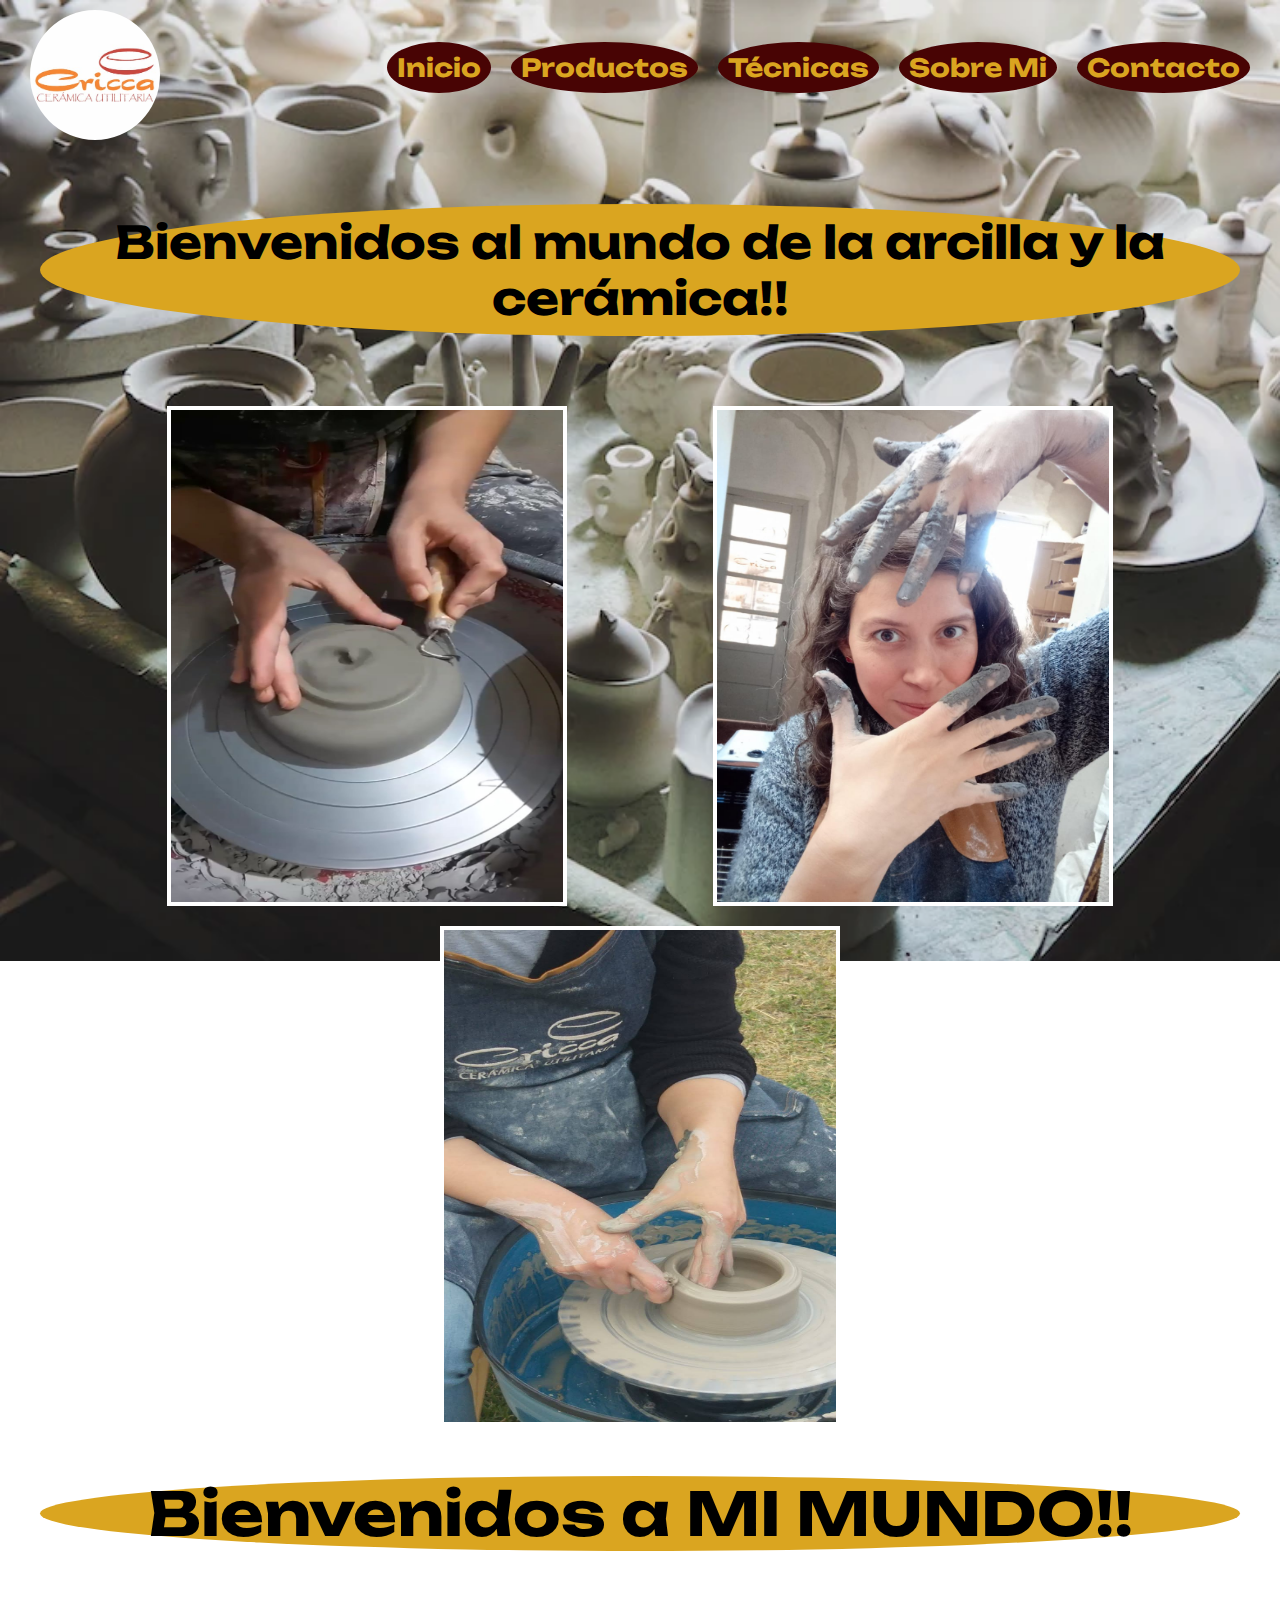
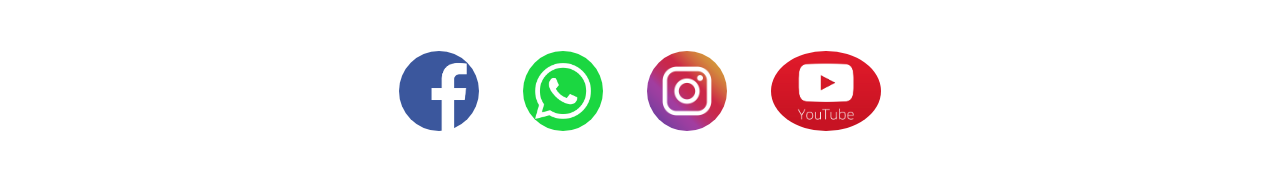
==== commit 596f3ed4: "Agregando SASS SASS2 Y SEO" ====
--- a/index.html
+++ b/index.html
@@ -5,11 +5,18 @@
     <meta http-equiv="X-UA-Compatible" content="IE=edge">
     <meta name="viewport" content="width=device-width, initial-scale=1.0">
     <link rel="stylesheet" href="./Style/estilo.css">
-    <title>Inicio</title>
+
+    <title>Cricca Cerámica-Inicio</title>
+    
+    <!-- aplicando SEO al sitio -->
+    <meta name="description" content="Sumergite al mundo de la arcilla y la cerámica, y todos los productos que se pueden obtener a partir de la misma. Producción, productos, moldeado y decorado de las piezas. Envios a todo el país y si te interesa aprender te enseñamos como hacerlo posible en nuestros talleres disponibles">
+
+    <meta name="keywords" content="cerámica, arcilla, arte, cerámica utilitaria, artes del fuego, torno alfarero, alfarería, hecho a mano, manos a la obra, piezas unicas, diseños personalizados">
 
     <!-- colocando logo para pestaña de la web -->
     <link rel="shortcut icon" href="./multimedia/Img/WhatsApp Image 2023-01-19 at 03.04.58.jpg" type="image/x-icon">
 </head>
+
 <body class="fondo_inicio">
 
     <header>
@@ -22,11 +29,11 @@
         <div>
             <nav >
                 <ol class="nave">
-                    <li class="menu_item active"><a href="./index.html">Inicio</a></li>
-                    <li class="menu_item"><a href="./Pages/Productos.html">Productos</a></li>
-                    <li class="menu_item"><a href="./Pages/Tecnicas.html">Técnicas</a></li>
-                    <li class="menu_item"><a href="./Pages/Sobre_Mi.html">Sobre Mi</a></li>
-                    <li class="menu_item"><a href="./Pages/Contacto.html">Contacto</a></li>
+                    <li class="menu_item animacion animacion1 active"><a href="./index.html">Inicio</a></li>
+                    <li class="menu_item animacion animacion2"><a href="./Pages/Productos.html">Productos</a></li>
+                    <li class="menu_item animacion animacion3"><a href="./Pages/Tecnicas.html">Técnicas</a></li>
+                    <li class="menu_item animacion animacion4"><a href="./Pages/Sobre_Mi.html">Sobre Mi</a></li>
+                    <li class="menu_item animacion animacion5"><a href="./Pages/Contacto.html">Contacto</a></li>
                 </ol>
             </nav>
         </div>
--- a/Style/estilo.css
+++ b/Style/estilo.css
@@ -1,5 +1,12 @@
 @charset "UTF-8";
 @import url("https://fonts.googleapis.com/css2?family=Prompt:wght@200;400&family=Unbounded:wght@200;300;400&display=swap");
+.texto_tecnicas {
+  background-color: rgba(218, 165, 32, 0.442);
+  font-size: 20px;
+  margin-top: 50px;
+  margin-bottom: 30px;
+}
+
 * {
   margin: 0;
   padding: 0;
@@ -54,6 +61,43 @@
 .logo img:hover {
   width: 155px;
   height: 155px;
+}
+
+/*animación del navbar con delay*/
+.animacion {
+  animation: slide-in-elliptic-top-fwd 0.7s cubic-bezier(0.25, 0.46, 0.45, 0.94) both;
+}
+@keyframes slide-in-elliptic-top-fwd {
+  0% {
+    transform: translateY(-600px) rotateX(-30deg) scale(0);
+    transform-origin: 50% 100%;
+    opacity: 0;
+  }
+  100% {
+    transform: translateY(0) rotateX(0) scale(1);
+    transform-origin: 50% 1400px;
+    opacity: 1;
+  }
+}
+/*Aplicando @for al navbar*/
+.animacion1 {
+  animation-delay: 0.2s;
+}
+
+.animacion2 {
+  animation-delay: 0.4s;
+}
+
+.animacion3 {
+  animation-delay: 0.6s;
+}
+
+.animacion4 {
+  animation-delay: 0.8s;
+}
+
+.animacion5 {
+  animation-delay: 1s;
 }
 
 /* aplicando etilo a la page inicio */
@@ -82,6 +126,7 @@
   display: flex;
   justify-content: space-evenly;
   flex-wrap: wrap;
+  gap: 20px;
 }
 
 .subtitulo_inicio {
@@ -102,7 +147,7 @@
 
 /***** agregando animacion a la page inicio *****/
 .titulo_inicio {
-  animation: bounce-in-top 1.5s both;
+  animation: bounce-in-top 2s both;
 }
 @keyframes bounce-in-top {
   0% {
@@ -141,7 +186,7 @@
   }
 }
 .move_img1 {
-  animation: tilt-in-fwd-tl 0.6s cubic-bezier(0.25, 0.46, 0.45, 0.94) both;
+  animation: tilt-in-fwd-tl 2s cubic-bezier(0.25, 0.46, 0.45, 0.94) both;
 }
 @keyframes tilt-in-fwd-tl {
   0% {
@@ -154,7 +199,7 @@
   }
 }
 .move_img2 {
-  animation: puff-in-top 0.7s cubic-bezier(0.47, 0, 0.745, 0.715) both;
+  animation: puff-in-top 2.2s cubic-bezier(0.47, 0, 0.745, 0.715) both;
 }
 @keyframes puff-in-top {
   0% {
@@ -171,7 +216,7 @@
   }
 }
 .move_img3 {
-  animation: tilt-in-fwd-br 0.6s cubic-bezier(0.25, 0.46, 0.45, 0.94) both;
+  animation: tilt-in-fwd-br 2.4s cubic-bezier(0.25, 0.46, 0.45, 0.94) both;
 }
 @keyframes tilt-in-fwd-br {
   0% {
@@ -194,23 +239,28 @@
 /***** aplicando estilo con flex a la page productos *****/
 .pro {
   padding: 25px;
+  margin-top: 30px;
   display: flex;
   flex-wrap: wrap;
   justify-content: space-evenly;
-  margin-top: 30px;
 }
 
 .productos {
   width: 300px;
   background-color: burlywood;
+  box-shadow: rgba(0, 0, 0, 0.35) 10px 15px 20px;
   border-radius: 10px;
   margin-inline: 30px;
   margin-bottom: 30px;
   text-align: center;
 }
+.productos:hover {
+  transform: translateY(-15px);
+}
 
 .producto_img {
   width: 100%;
+  height: 300px;
   border-radius: 10px;
   margin-bottom: 10px;
 }
@@ -221,13 +271,13 @@
 }
 
 .producto_precio {
-  font-size: 20px;
+  font-size: 15px;
   margin-bottom: 10px;
 }
 
 .producto_button {
   background-color: chartreuse;
-  border: none;
+  border: rgba(0, 0, 0, 0.537) solid 5px;
   padding: 10px;
   border-radius: 10px;
   margin-bottom: 10px;
@@ -256,16 +306,13 @@
   text-align: center;
 }
 
-.texto_tecnicas {
-  background-color: rgba(218, 165, 32, 0.442);
-  font-size: 20px;
-  margin-top: 50px;
-  margin-bottom: 30px;
-}
-
 .img_tecnica {
   height: 600px;
   width: 700px;
+}
+.img_tecnica:hover {
+  height: 650px;
+  width: 750px;
 }
 
 /* aplicando estilo a la page sobre mi */
@@ -382,7 +429,6 @@
 .cuadro_consulta {
   height: 350px;
   width: 400px;
-  background-color: rgba(218, 165, 32, 0.455);
 }
 
 .consulta {
@@ -400,11 +446,24 @@
   margin-bottom: 10px;
 }
 
+.deco-mapa {
+  width: 650px;
+}
+
 .mapa {
   padding-left: 50px;
   margin-bottom: 50px;
   width: 600px;
   height: 450px;
+}
+
+/*aplicando @each a contacto*/
+.deco-contacto {
+  background-color: rgba(218, 165, 32, 0.455);
+}
+
+.deco-mapa {
+  background-color: rgba(128, 38, 0, 0.608);
 }
 
 /* aplicando estilos al Footer */
@@ -478,6 +537,11 @@
   .subtitulo_inicio {
     font-size: 20px;
   }
+  /* media queries a img inicio*/
+  .inicio_img {
+    height: 300px;
+    width: 250px;
+  }
   /* media queries a contacto */
   .titulo_contacto {
     font-size: 18px;
